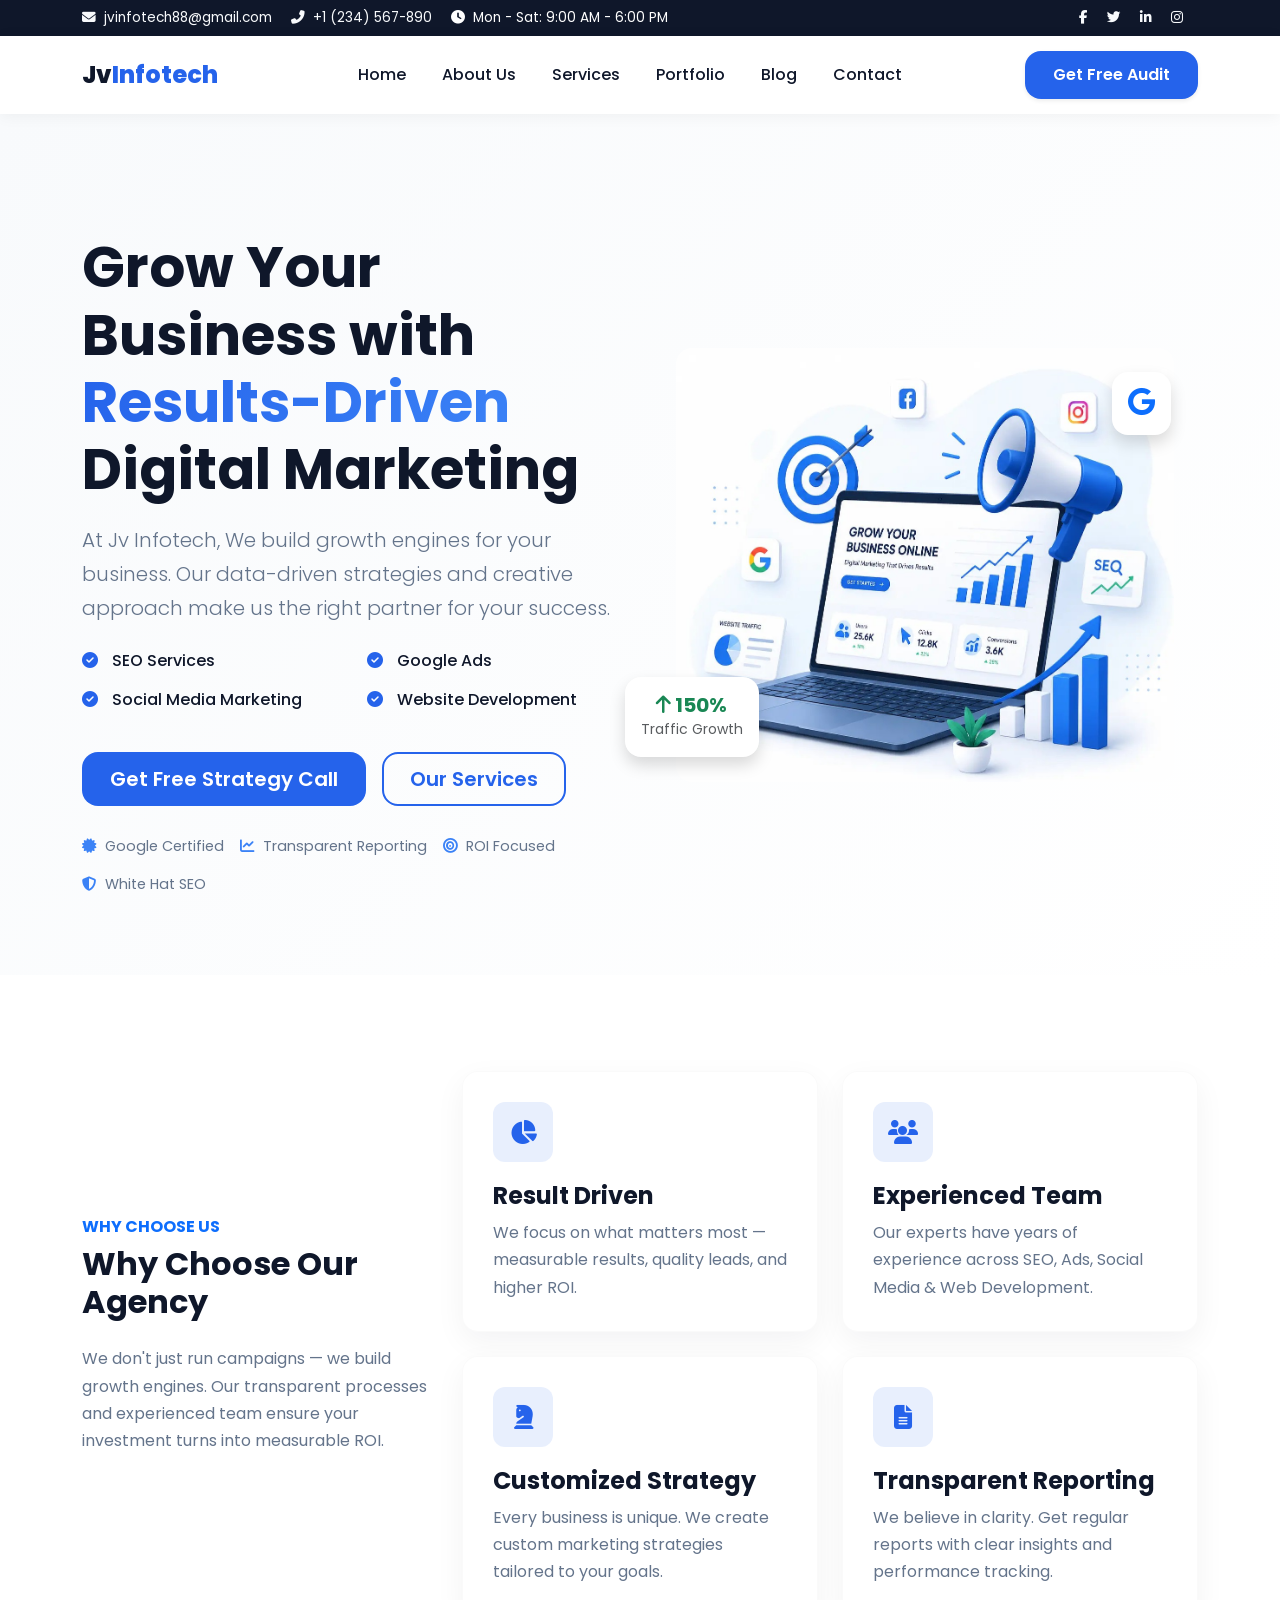
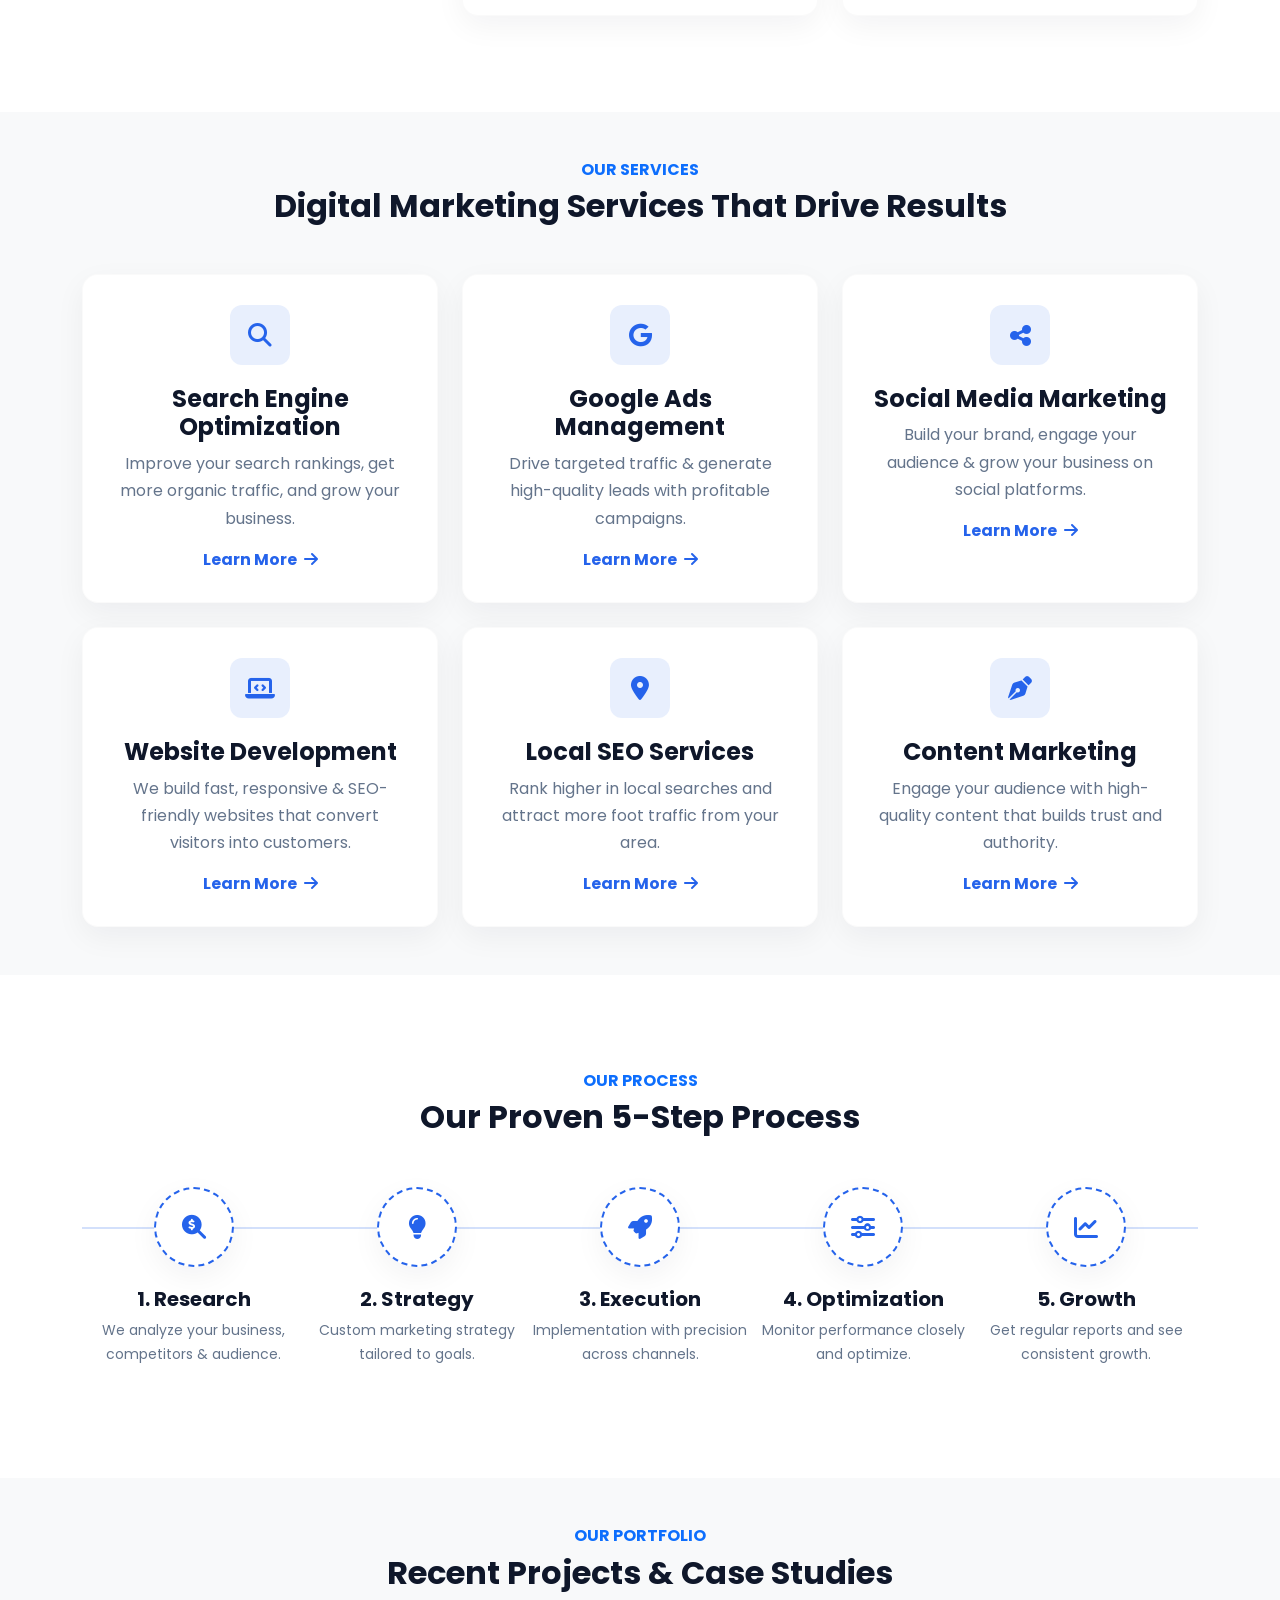
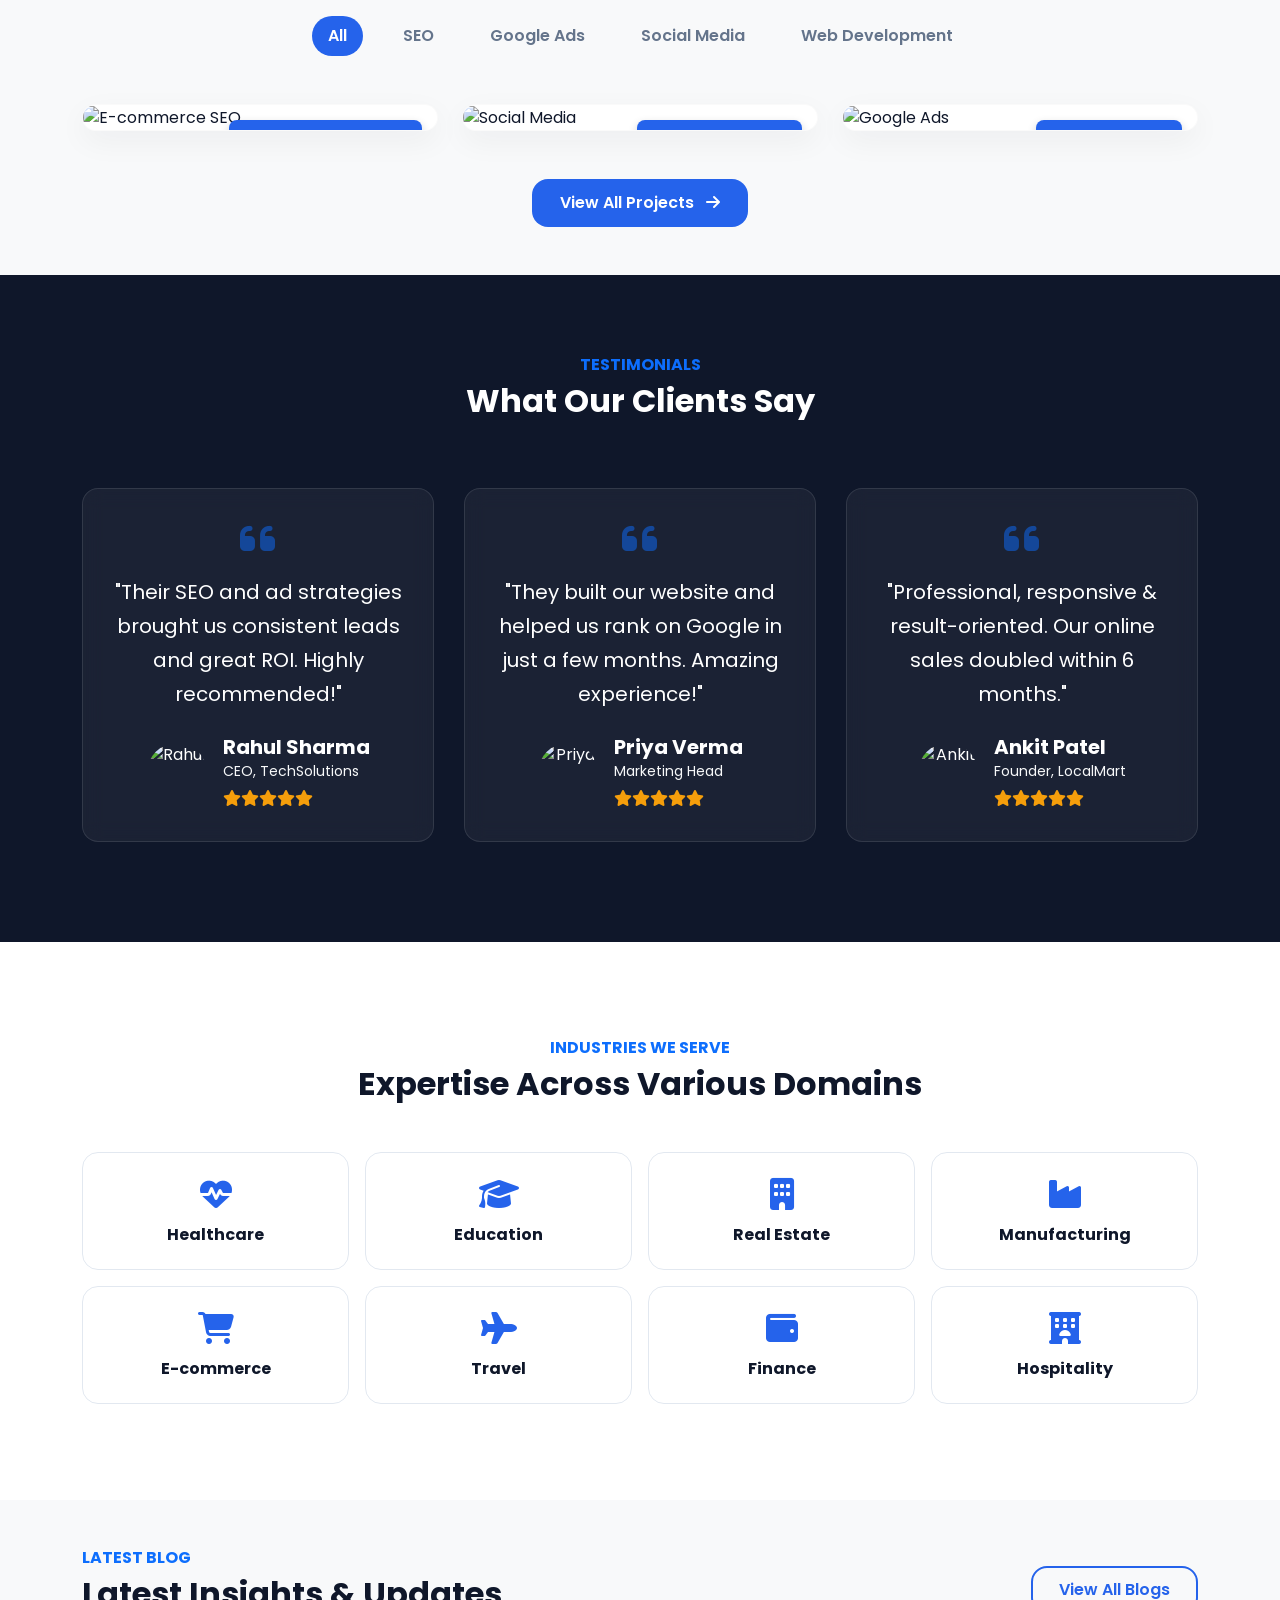
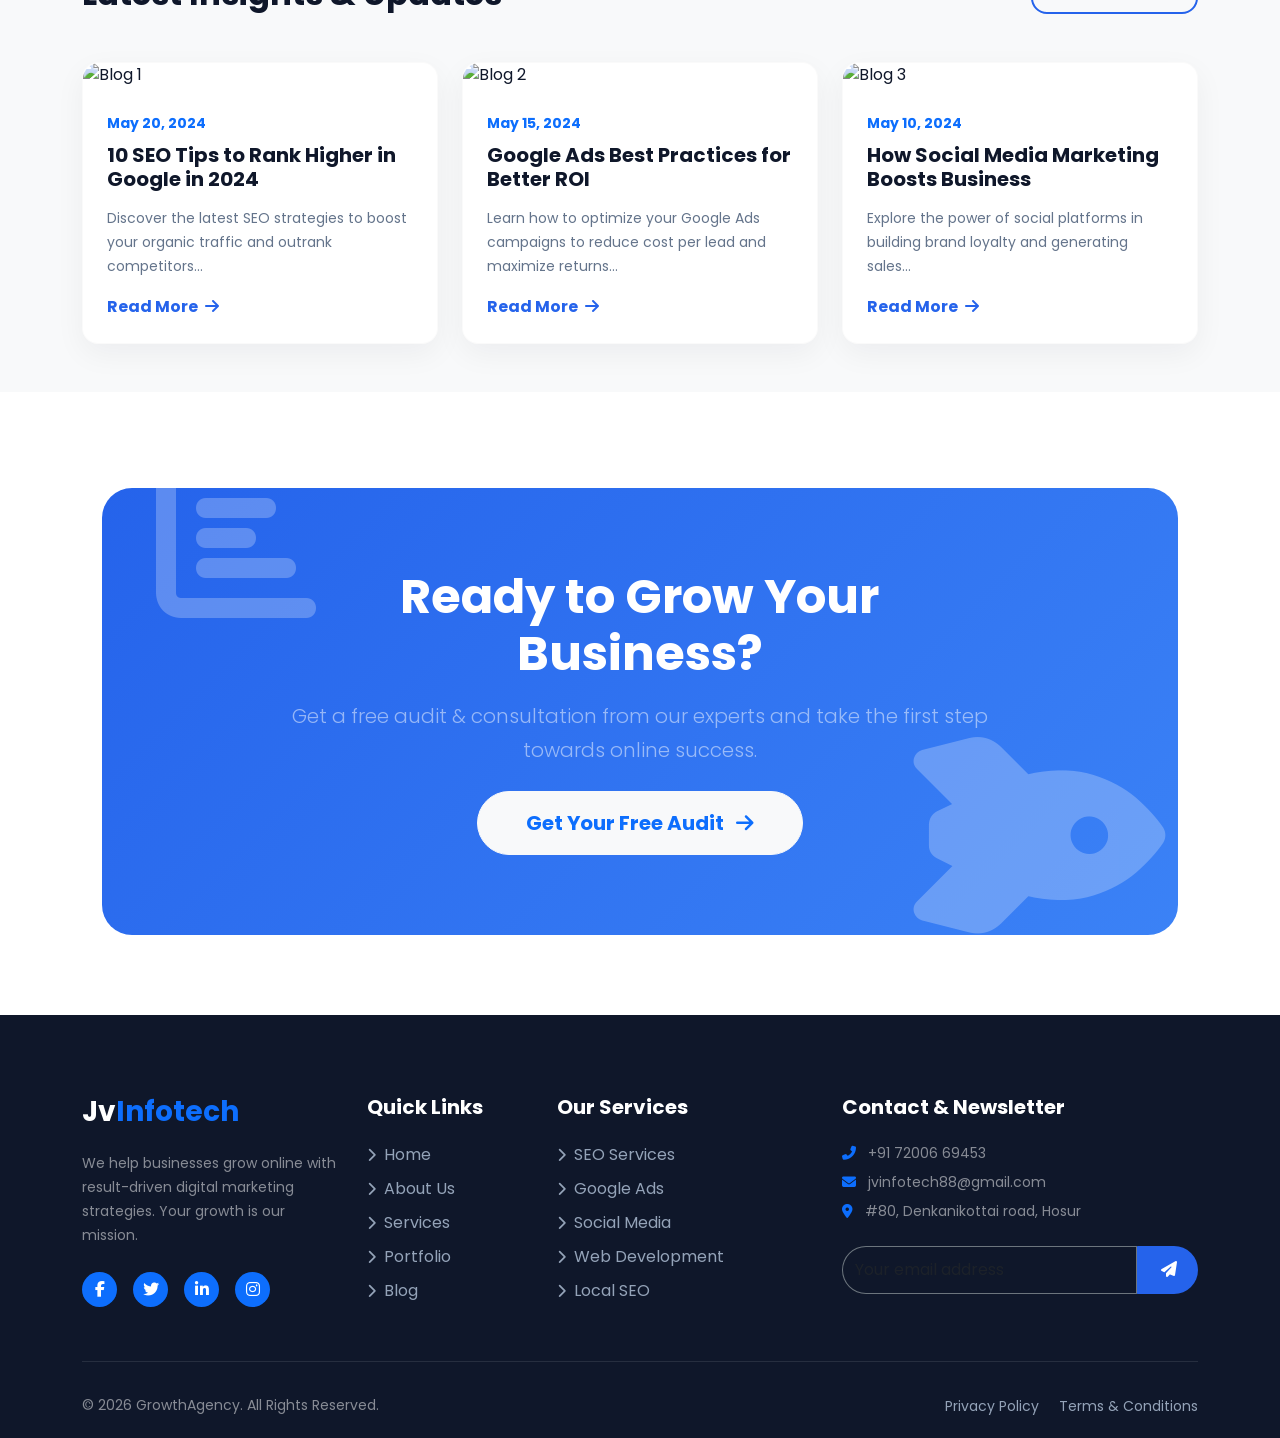
==== index.html @ e073d341 "Initial commit - JV Infotech website" ====
<!DOCTYPE html>
<html lang="en">
<head>
    <meta charset="UTF-8">
    <meta name="viewport" content="width=device-width, initial-scale=1.0">
    <meta name="description" content="Grow Your Business with Results-Driven Digital Marketing. SEO, Google Ads, Social Media, and Web Development.">
    <title>Digital Marketing Agency | Results-Driven Growth</title>
    
    <!-- Google Fonts: Poppins -->
    <link href="https://fonts.googleapis.com/css2?family=Poppins:wght@300;400;500;600;700;800&display=swap" rel="stylesheet">
    
    <!-- Bootstrap 5.3 CSS -->
    <link href="https://cdn.jsdelivr.net/npm/bootstrap@5.3.0/dist/css/bootstrap.min.css" rel="stylesheet">
    
    <!-- Font Awesome -->
    <link rel="stylesheet" href="https://cdnjs.cloudflare.com/ajax/libs/font-awesome/6.4.0/css/all.min.css">
    
    <!-- AOS Animation Library -->
    <link href="https://unpkg.com/aos@2.3.1/dist/aos.css" rel="stylesheet">
    
    <!-- Swiper.js CSS -->
    <link rel="stylesheet" href="https://cdn.jsdelivr.net/npm/swiper@10/swiper-bundle.min.css" />
    
    <style>
        :root {
            --primary: #2563EB;
            --secondary: #0F172A;
            --accent: #3B82F6;
            --light: #F8FAFC;
            --white: #FFFFFF;
            --text-gray: #64748B;
            --radius: 16px;
            --shadow: 0 10px 30px rgba(15, 23, 42, 0.05);
            --shadow-hover: 0 20px 40px rgba(37, 99, 235, 0.15);
            --transition: all 0.3s cubic-bezier(0.4, 0, 0.2, 1);
        }

        /* Base Styles */
        body {
            font-family: 'Poppins', sans-serif;
            color: var(--secondary);
            background-color: var(--white);
            overflow-x: hidden;
            scroll-behavior: smooth;
        }

        h1, h2, h3, h4, h5, h6 {
            font-weight: 700;
        }

        p {
            color: var(--text-gray);
            line-height: 1.7;
        }

        a {
            text-decoration: none;
            color: var(--primary);
            transition: var(--transition);
        }

        a:hover {
            color: var(--secondary);
        }

        /* Buttons */
        .btn-primary {
            background-color: var(--primary);
            border: none;
            padding: 12px 28px;
            border-radius: var(--radius);
            font-weight: 600;
            transition: var(--transition);
            position: relative;
            overflow: hidden;
        }

        .btn-primary:hover {
            background-color: var(--secondary);
            transform: translateY(-2px);
            box-shadow: var(--shadow-hover);
        }

        .btn-outline {
            border: 2px solid var(--primary);
            color: var(--primary);
            padding: 10px 26px;
            border-radius: var(--radius);
            font-weight: 600;
            background: transparent;
            transition: var(--transition);
        }

        .btn-outline:hover {
            background-color: var(--primary);
            color: var(--white);
            transform: translateY(-2px);
        }

        /* Header & Topbar */
        .top-bar {
            background-color: var(--secondary);
            color: var(--white);
            font-size: 0.85rem;
            padding: 8px 0;
        }

        .top-bar a {
            color: var(--light);
            margin-right: 15px;
        }

        .navbar {
            background: rgba(255, 255, 255, 0.95);
            backdrop-filter: blur(10px);
            padding: 15px 0;
            box-shadow: 0 2px 15px rgba(0,0,0,0.05);
        }

        .navbar-brand {
            font-weight: 800;
            font-size: 1.5rem;
            color: var(--secondary);
        }

        .navbar-brand span {
            color: var(--primary);
        }

        .nav-link {
            font-weight: 500;
            color: var(--secondary) !important;
            margin: 0 10px;
            position: relative;
        }

        .nav-link::after {
            content: '';
            position: absolute;
            width: 0;
            height: 2px;
            bottom: 0;
            left: 0;
            background-color: var(--primary);
            transition: var(--transition);
        }

        .nav-link:hover::after {
            width: 100%;
        }

        /* Hero Section */
        .hero-section {
            padding: 120px 0 80px;
            background: linear-gradient(135deg, #f8fafc 0%, #ffffff 100%);
            position: relative;
            overflow: hidden;
        }

        .hero-title {
            font-size: 3.5rem;
            line-height: 1.2;
            margin-bottom: 20px;
        }

        .text-gradient {
            background: linear-gradient(120deg, var(--primary), var(--accent));
            background-clip: text;
            -webkit-background-clip: text;
                   color: transparent;
            -webkit-text-fill-color: transparent;
        }

        .feature-list li {
            list-style: none;
            margin-bottom: 15px;
            font-weight: 500;
        }

        .feature-list i {
            color: var(--primary);
            margin-right: 10px;
        }

        .trust-badges {
            font-size: 0.9rem;
            color: var(--text-gray);
            margin-top: 30px;
        }

        .trust-badges i {
            color: var(--accent);
            margin-right: 5px;
        }

        /* Animations */
        .animate-float {
            animation: float 6s ease-in-out infinite;
        }
        
        .animate-float-delayed {
            animation: float 6s ease-in-out 2s infinite;
        }

        @keyframes float {
            0% { transform: translateY(0px); }
            50% { transform: translateY(-20px); }
            100% { transform: translateY(0px); }
        }

        /* Cards Base */
        .glass-card {
            background: var(--white);
            border-radius: var(--radius);
            padding: 30px;
            box-shadow: var(--shadow);
            transition: var(--transition);
            border: 1px solid rgba(0,0,0,0.02);
            height: 100%;
        }

        .glass-card:hover {
            transform: translateY(-10px);
            box-shadow: var(--shadow-hover);
            border-color: rgba(37, 99, 235, 0.2);
        }

        .icon-box {
            width: 60px;
            height: 60px;
            background: rgba(37, 99, 235, 0.1);
            border-radius: 12px;
            display: flex;
            align-items: center;
            justify-content: center;
            font-size: 1.5rem;
            color: var(--primary);
            margin-bottom: 20px;
            transition: var(--transition);
        }

        .glass-card:hover .icon-box {
            background: var(--primary);
            color: var(--white);
            transform: rotateY(180deg);
        }

        /* Process Section */
        .process-timeline {
            position: relative;
            display: flex;
            justify-content: space-between;
            margin-top: 50px;
        }

        .process-timeline::before {
            content: '';
            position: absolute;
            top: 40px;
            left: 0;
            width: 100%;
            height: 2px;
            background: rgba(37, 99, 235, 0.2);
            z-index: 1;
        }

        .process-step {
            position: relative;
            z-index: 2;
            text-align: center;
            flex: 1;
        }

        .step-number {
            width: 80px;
            height: 80px;
            background: var(--white);
            border: 2px dashed var(--primary);
            border-radius: 50%;
            display: flex;
            align-items: center;
            justify-content: center;
            margin: 0 auto 20px;
            font-size: 1.5rem;
            font-weight: 700;
            color: var(--primary);
            box-shadow: var(--shadow);
            transition: var(--transition);
        }

        .process-step:hover .step-number {
            background: var(--primary);
            color: var(--white);
            transform: scale(1.1);
        }

        /* Portfolio */
        .filter-btn {
            background: transparent;
            border: none;
            font-weight: 600;
            color: var(--text-gray);
            margin: 0 10px;
            padding: 8px 16px;
            border-radius: 20px;
            transition: var(--transition);
        }

        .filter-btn.active, .filter-btn:hover {
            background: var(--primary);
            color: var(--white);
        }

        .portfolio-item {
            border-radius: var(--radius);
            overflow: hidden;
            position: relative;
            box-shadow: var(--shadow);
        }

        .portfolio-img {
            width: 100%;
            height: 250px;
            object-fit: cover;
            transition: transform 0.5s ease;
        }

        .portfolio-overlay {
            position: absolute;
            inset: 0;
            background: linear-gradient(to top, var(--secondary), transparent);
            opacity: 0;
            transition: var(--transition);
            display: flex;
            align-items: flex-end;
            padding: 20px;
        }

        .portfolio-item:hover .portfolio-overlay {
            opacity: 1;
        }

        .portfolio-item:hover .portfolio-img {
            transform: scale(1.1);
        }

        .badge-performance {
            position: absolute;
            top: 15px;
            right: 15px;
            background: var(--primary);
            color: var(--white);
            padding: 8px 12px;
            border-radius: 8px;
            font-weight: 700;
            font-size: 0.9rem;
            z-index: 2;
            box-shadow: 0 4px 10px rgba(0,0,0,0.2);
        }

        /* Testimonials */
        .testimonials-section {
            background-color: var(--secondary);
            color: var(--white);
            padding: 80px 0;
        }

        .testimonial-card {
            background: rgba(255, 255, 255, 0.05);
            backdrop-filter: blur(10px);
            border: 1px solid rgba(255,255,255,0.1);
            border-radius: var(--radius);
            padding: 30px;
            margin: 20px 0;
        }

        .client-img {
            width: 60px;
            height: 60px;
            border-radius: 50%;
            object-fit: cover;
        }

        .stars { color: #F59E0B; }

        /* Industries */
        .industry-card {
            text-align: center;
            padding: 25px 15px;
            border-radius: var(--radius);
            border: 1px solid #e2e8f0;
            transition: var(--transition);
            cursor: pointer;
        }

        .industry-card i {
            font-size: 2rem;
            color: var(--primary);
            margin-bottom: 15px;
        }

        .industry-card:hover {
            border-color: var(--primary);
            background: var(--primary);
            color: var(--white);
        }

        .industry-card:hover i {
            color: var(--white);
        }

        /* Blog */
        .blog-card .img-wrapper {
            overflow: hidden;
            border-radius: var(--radius) var(--radius) 0 0;
        }
        
        .blog-card img {
            width: 100%;
            height: 200px;
            object-fit: cover;
            transition: var(--transition);
        }

        .blog-card:hover img {
            transform: scale(1.05);
        }

        /* CTA */
        .cta-section {
            background: linear-gradient(135deg, var(--primary) 0%, var(--accent) 100%);
            padding: 80px 0;
            border-radius: 30px;
            margin: 0 20px;
        }

        /* Footer */
        footer {
            background-color: var(--secondary);
            color: var(--white);
            padding: 80px 0 20px;
            margin-top: 80px;
        }

        .footer-links a {
            color: #94A3B8;
            display: block;
            margin-bottom: 10px;
            transition: var(--transition);
        }

        .footer-links a:hover {
            color: var(--primary);
            padding-left: 5px;
        }

        /* Responsive Fixes */
        @media (max-width: 991px) {
            .hero-title { font-size: 2.5rem; }
            .process-timeline { flex-direction: column; gap: 30px; }
            .process-timeline::before { display: none; }
            .process-step { display: flex; align-items: center; text-align: left; }
            .step-number { margin: 0 20px 0 0; width: 60px; height: 60px; font-size: 1.2rem; }
            .cta-section { margin: 0; border-radius: 0; }
        }
    </style>
    
</head>
<body>

    <!-- Top Info Bar -->
    <div class="top-bar d-none d-lg-block">
        <div class="container d-flex justify-content-between align-items-center">
            <div>
                <a href="mailto:info@agency.com"><i class="fas fa-envelope me-2"></i>jvinfotech88@gmail.com</a>
                <a href="tel:+1234567890"><i class="fas fa-phone-alt me-2"></i>+1 (234) 567-890</a>
                <span><i class="fas fa-clock me-2"></i>Mon - Sat: 9:00 AM - 6:00 PM</span>
            </div>
            <div>
                <a href="#"><i class="fab fa-facebook-f"></i></a>
                <a href="#"><i class="fab fa-twitter"></i></a>
                <a href="#"><i class="fab fa-linkedin-in"></i></a>
                <a href="#"><i class="fab fa-instagram"></i></a>
            </div>
        </div>
    </div>

    <!-- Sticky Navbar -->
    <nav class="navbar navbar-expand-lg sticky-top">
        <div class="container">
            <a class="navbar-brand" href="#">Jv<span>Infotech</span></a>
            <button class="navbar-toggler" type="button" data-bs-toggle="collapse" data-bs-target="#navbarNav">
                <span class="navbar-toggler-icon"></span>
            </button>
            <div class="collapse navbar-collapse" id="navbarNav">
                <ul class="navbar-nav mx-auto">
                    <li class="nav-item"><a class="nav-link" href="#home">Home</a></li>
                    <li class="nav-item"><a class="nav-link" href="About us.html">About Us</a></li>
                    <li class="nav-item"><a class="nav-link" href="services.html">Services</a></li>
                    <li class="nav-item"><a class="nav-link" href="#portfolio">Portfolio</a></li>
                    <li class="nav-item"><a class="nav-link" href="#blog">Blog</a></li>
                    <li class="nav-item"><a class="nav-link" href="#contact">Contact</a></li>
                </ul>
                <a href="#cta" class="btn btn-primary shadow-sm">Get Free Audit</a>
            </div>
        </div>
    </nav>

    <!-- Hero Section -->
    <section id="home" class="hero-section">
        <div class="container">
            <div class="row align-items-center">
                <div class="col-lg-6" data-aos="fade-right">
                    <h1 class="hero-title">Grow Your Business with <span class="text-gradient">Results-Driven</span> Digital Marketing</h1>
                    <p class="lead mb-4">At Jv Infotech, We build growth engines for your business. Our data-driven strategies and creative approach make us the right partner for your success.</p>
                    
                    <div class="row feature-list mb-4">
                        <div class="col-sm-6">
                            <ul class="p-0">
                                <li><i class="fas fa-check-circle"></i> SEO Services</li>
                                <li><i class="fas fa-check-circle"></i> Social Media Marketing</li>
                            </ul>
                        </div>
                        <div class="col-sm-6">
                            <ul class="p-0">
                                <li><i class="fas fa-check-circle"></i> Google Ads</li>
                                <li><i class="fas fa-check-circle"></i> Website Development</li>
                            </ul>
                        </div>
                    </div>
                    
                    <div class="d-flex gap-3">
                        <a href="#contact" class="btn btn-primary btn-lg">Get Free Strategy Call</a>
                        <a href="#services" class="btn btn-outline btn-lg">Our Services</a>
                    </div>
                    
                    <div class="trust-badges d-flex flex-wrap gap-3">
                        <span><i class="fas fa-certificate"></i> Google Certified</span>
                        <span><i class="fas fa-chart-line"></i> Transparent Reporting</span>
                        <span><i class="fas fa-bullseye"></i> ROI Focused</span>
                        <span><i class="fas fa-shield-alt"></i> White Hat SEO</span>
                    </div>
                </div>
                <div class="col-lg-6 mt-5 mt-lg-0 text-center" data-aos="fade-left">
                    <!-- 3D Illustration Representation -->
                    <div class="position-relative p-4">
                        <img src="jv info hero image cropped.jpg" alt="digital marketing" class="img-fluid rounded-4">
                        
                        <!-- Floating Badges -->
                        <div class="position-absolute bg-white p-3 rounded-4 shadow animate-float-delayed" style="top: 10%; right: 5%;">
                            <i class="fab fa-google text-primary fs-3"></i>
                        </div>
                        <div class="position-absolute bg-white p-3 rounded-4 shadow animate-float" style="bottom: 10%; left: -5%;">
                            <h5 class="m-0 text-success"><i class="fas fa-arrow-up"></i> 150%</h5>
                            <small class="text-muted">Traffic Growth</small>
                        </div>
                    </div>
                </div>
            </div>
        </div>
    </section>

    <!-- Why Choose Us -->
    <section id="about" class="py-5 my-5">
        <div class="container">
            <div class="row align-items-center">
                <div class="col-lg-4 mb-5 mb-lg-0" data-aos="fade-up">
                    <h6 class="text-primary fw-bold text-uppercase tracking-wider">Why Choose Us</h6>
                    <h2 class="mb-4">Why Choose Our Agency</h2>
                    <p>We don't just run campaigns — we build growth engines. Our transparent processes and experienced team ensure your investment turns into measurable ROI.</p>
                </div>
                <div class="col-lg-8">
                    <div class="row g-4">
                        <div class="col-md-6" data-aos="fade-up" data-aos-delay="100">
                            <div class="glass-card">
                                <div class="icon-box"><i class="fas fa-chart-pie"></i></div>
                                <h4>Result Driven</h4>
                                <p class="mb-0">We focus on what matters most — measurable results, quality leads, and higher ROI.</p>
                            </div>
                        </div>
                        <div class="col-md-6" data-aos="fade-up" data-aos-delay="200">
                            <div class="glass-card">
                                <div class="icon-box"><i class="fas fa-users"></i></div>
                                <h4>Experienced Team</h4>
                                <p class="mb-0">Our experts have years of experience across SEO, Ads, Social Media & Web Development.</p>
                            </div>
                        </div>
                        <div class="col-md-6" data-aos="fade-up" data-aos-delay="300">
                            <div class="glass-card">
                                <div class="icon-box"><i class="fas fa-chess-knight"></i></div>
                                <h4>Customized Strategy</h4>
                                <p class="mb-0">Every business is unique. We create custom marketing strategies tailored to your goals.</p>
                            </div>
                        </div>
                        <div class="col-md-6" data-aos="fade-up" data-aos-delay="400">
                            <div class="glass-card">
                                <div class="icon-box"><i class="fas fa-file-alt"></i></div>
                                <h4>Transparent Reporting</h4>
                                <p class="mb-0">We believe in clarity. Get regular reports with clear insights and performance tracking.</p>
                            </div>
                        </div>
                    </div>
                </div>
            </div>
        </div>
    </section>

    <!-- Services Section -->
    <section id="services" class="py-5 bg-light">
        <div class="container">
            <div class="text-center mb-5" data-aos="fade-up">
                <h6 class="text-primary fw-bold text-uppercase">Our Services</h6>
                <h2>Digital Marketing Services That Drive Results</h2>
            </div>
            
            <div class="row g-4">
                <!-- Service 1 -->
                <div class="col-lg-4 col-md-6" data-aos="fade-up" data-aos-delay="100">
                    <div class="glass-card text-center">
                        <div class="icon-box mx-auto"><i class="fas fa-search"></i></div>
                        <h4>Search Engine Optimization</h4>
                        <p>Improve your search rankings, get more organic traffic, and grow your business.</p>
                        <a href="#" class="fw-bold">Learn More <i class="fas fa-arrow-right ms-1"></i></a>
                    </div>
                </div>
                <!-- Service 2 -->
                <div class="col-lg-4 col-md-6" data-aos="fade-up" data-aos-delay="200">
                    <div class="glass-card text-center">
                        <div class="icon-box mx-auto"><i class="fab fa-google"></i></div>
                        <h4>Google Ads Management</h4>
                        <p>Drive targeted traffic & generate high-quality leads with profitable campaigns.</p>
                        <a href="#" class="fw-bold">Learn More <i class="fas fa-arrow-right ms-1"></i></a>
                    </div>
                </div>
                <!-- Service 3 -->
                <div class="col-lg-4 col-md-6" data-aos="fade-up" data-aos-delay="300">
                    <div class="glass-card text-center">
                        <div class="icon-box mx-auto"><i class="fas fa-share-alt"></i></div>
                        <h4>Social Media Marketing</h4>
                        <p>Build your brand, engage your audience & grow your business on social platforms.</p>
                        <a href="#" class="fw-bold">Learn More <i class="fas fa-arrow-right ms-1"></i></a>
                    </div>
                </div>
                <!-- Service 4 -->
                <div class="col-lg-4 col-md-6" data-aos="fade-up" data-aos-delay="400">
                    <div class="glass-card text-center">
                        <div class="icon-box mx-auto"><i class="fas fa-laptop-code"></i></div>
                        <h4>Website Development</h4>
                        <p>We build fast, responsive & SEO-friendly websites that convert visitors into customers.</p>
                        <a href="#" class="fw-bold">Learn More <i class="fas fa-arrow-right ms-1"></i></a>
                    </div>
                </div>
                <!-- Service 5 -->
                <div class="col-lg-4 col-md-6" data-aos="fade-up" data-aos-delay="500">
                    <div class="glass-card text-center">
                        <div class="icon-box mx-auto"><i class="fas fa-map-marker-alt"></i></div>
                        <h4>Local SEO Services</h4>
                        <p>Rank higher in local searches and attract more foot traffic from your area.</p>
                        <a href="#" class="fw-bold">Learn More <i class="fas fa-arrow-right ms-1"></i></a>
                    </div>
                </div>
                <!-- Service 6 -->
                <div class="col-lg-4 col-md-6" data-aos="fade-up" data-aos-delay="600">
                    <div class="glass-card text-center">
                        <div class="icon-box mx-auto"><i class="fas fa-pen-nib"></i></div>
                        <h4>Content Marketing</h4>
                        <p>Engage your audience with high-quality content that builds trust and authority.</p>
                        <a href="#" class="fw-bold">Learn More <i class="fas fa-arrow-right ms-1"></i></a>
                    </div>
                </div>
            </div>
        </div>
    </section>

    <!-- Process Section -->
    <section class="py-5 my-5">
        <div class="container text-center">
            <div data-aos="fade-up">
                <h6 class="text-primary fw-bold text-uppercase">Our Process</h6>
                <h2>Our Proven 5-Step Process</h2>
            </div>
            
            <div class="process-timeline" data-aos="fade-up" data-aos-delay="200">
                <div class="process-step">
                    <div class="step-number"><i class="fas fa-search-dollar"></i></div>
                    <h5>1. Research</h5>
                    <p class="small">We analyze your business, competitors & audience.</p>
                </div>
                <div class="process-step">
                    <div class="step-number"><i class="fas fa-lightbulb"></i></div>
                    <h5>2. Strategy</h5>
                    <p class="small">Custom marketing strategy tailored to goals.</p>
                </div>
                <div class="process-step">
                    <div class="step-number"><i class="fas fa-rocket"></i></div>
                    <h5>3. Execution</h5>
                    <p class="small">Implementation with precision across channels.</p>
                </div>
                <div class="process-step">
                    <div class="step-number"><i class="fas fa-sliders-h"></i></div>
                    <h5>4. Optimization</h5>
                    <p class="small">Monitor performance closely and optimize.</p>
                </div>
                <div class="process-step">
                    <div class="step-number"><i class="fas fa-chart-line"></i></div>
                    <h5>5. Growth</h5>
                    <p class="small">Get regular reports and see consistent growth.</p>
                </div>
            </div>
        </div>
    </section>

    <!-- Portfolio Section -->
    <section id="portfolio" class="py-5 bg-light">
        <div class="container">
            <div class="text-center mb-5" data-aos="fade-up">
                <h6 class="text-primary fw-bold text-uppercase">Our Portfolio</h6>
                <h2>Recent Projects & Case Studies</h2>
                
                <div class="mt-4 filter-container">
                    <button class="filter-btn active" data-filter="all">All</button>
                    <button class="filter-btn" data-filter="seo">SEO</button>
                    <button class="filter-btn" data-filter="ads">Google Ads</button>
                    <button class="filter-btn" data-filter="social">Social Media</button>
                    <button class="filter-btn" data-filter="web">Web Development</button>
                </div>
            </div>

            <div class="row g-4 portfolio-grid">
                <!-- Portfolio 1 -->
                <div class="col-lg-4 col-md-6 portfolio-box seo">
                    <div class="portfolio-item glass-card p-0" data-aos="zoom-in">
                        <div class="badge-performance">+150% Organic Traffic</div>
                        <img src="https://images.unsplash.com/photo-1551288049-bebda4e38f71?auto=format&fit=crop&w=500&q=80" alt="E-commerce SEO" class="portfolio-img">
                        <div class="portfolio-overlay">
                            <div class="w-100 text-white">
                                <span class="badge bg-primary mb-2">SEO</span>
                                <h4>E-commerce Store Traffic Growth</h4>
                                <a href="#" class="btn btn-outline-light btn-sm mt-2">View Project</a>
                            </div>
                        </div>
                    </div>
                </div>
                <!-- Portfolio 2 -->
                <div class="col-lg-4 col-md-6 portfolio-box social">
                    <div class="portfolio-item glass-card p-0" data-aos="zoom-in" data-aos-delay="100">
                        <div class="badge-performance">210% Engagement</div>
                        <img src="https://images.unsplash.com/photo-1611162617474-5b21e879e113?auto=format&fit=crop&w=500&q=80" alt="Social Media" class="portfolio-img">
                        <div class="portfolio-overlay">
                            <div class="w-100 text-white">
                                <span class="badge bg-primary mb-2">Social Media</span>
                                <h4>Brand Awareness Campaign</h4>
                                <a href="#" class="btn btn-outline-light btn-sm mt-2">View Project</a>
                            </div>
                        </div>
                    </div>
                </div>
                <!-- Portfolio 3 -->
                <div class="col-lg-4 col-md-6 portfolio-box ads">
                    <div class="portfolio-item glass-card p-0" data-aos="zoom-in" data-aos-delay="200">
                        <div class="badge-performance">65% More Leads</div>
                        <img src="https://images.unsplash.com/photo-1432888622747-4eb9a8f2c293?auto=format&fit=crop&w=500&q=80" alt="Google Ads" class="portfolio-img">
                        <div class="portfolio-overlay">
                            <div class="w-100 text-white">
                                <span class="badge bg-primary mb-2">Google Ads</span>
                                <h4>B2B Lead Generation</h4>
                                <a href="#" class="btn btn-outline-light btn-sm mt-2">View Project</a>
                            </div>
                        </div>
                    </div>
                </div>
            </div>
            <div class="text-center mt-5">
                <a href="#" class="btn btn-primary">View All Projects <i class="fas fa-arrow-right ms-2"></i></a>
            </div>
        </div>
    </section>

    <!-- Testimonials Section -->
    <section class="testimonials-section">
        <div class="container text-center">
            <h6 class="text-primary fw-bold text-uppercase" data-aos="fade-up">Testimonials</h6>
            <h2 class="mb-5" data-aos="fade-up">What Our Clients Say</h2>
            
            <div class="swiper testimonialSwiper" data-aos="fade-up" data-aos-delay="200">
                <div class="swiper-wrapper">
                    <!-- Testimonial 1 -->
                    <div class="swiper-slide">
                        <div class="testimonial-card">
                            <i class="fas fa-quote-left fs-1 text-primary mb-3 opacity-50"></i>
                            <p class="fs-5 mb-4 text-white">"Their SEO and ad strategies brought us consistent leads and great ROI. Highly recommended!"</p>
                            <div class="d-flex align-items-center justify-content-center">
                                <img src="https://randomuser.me/api/portraits/men/32.jpg" alt="Rahul" class="client-img me-3">
                                <div class="text-start">
                                    <h5 class="m-0">Rahul Sharma</h5>
                                    <small class="text-light">CEO, TechSolutions</small>
                                    <div class="stars mt-1">
                                        <i class="fas fa-star"></i><i class="fas fa-star"></i><i class="fas fa-star"></i><i class="fas fa-star"></i><i class="fas fa-star"></i>
                                    </div>
                                </div>
                            </div>
                        </div>
                    </div>
                    <!-- Testimonial 2 -->
                    <div class="swiper-slide">
                        <div class="testimonial-card">
                            <i class="fas fa-quote-left fs-1 text-primary mb-3 opacity-50"></i>
                            <p class="fs-5 mb-4 text-white">"They built our website and helped us rank on Google in just a few months. Amazing experience!"</p>
                            <div class="d-flex align-items-center justify-content-center">
                                <img src="https://randomuser.me/api/portraits/women/44.jpg" alt="Priya" class="client-img me-3">
                                <div class="text-start">
                                    <h5 class="m-0">Priya Verma</h5>
                                    <small class="text-light">Marketing Head</small>
                                    <div class="stars mt-1">
                                        <i class="fas fa-star"></i><i class="fas fa-star"></i><i class="fas fa-star"></i><i class="fas fa-star"></i><i class="fas fa-star"></i>
                                    </div>
                                </div>
                            </div>
                        </div>
                    </div>
                    <!-- Testimonial 3 -->
                    <div class="swiper-slide">
                        <div class="testimonial-card">
                            <i class="fas fa-quote-left fs-1 text-primary mb-3 opacity-50"></i>
                            <p class="fs-5 mb-4 text-white">"Professional, responsive & result-oriented. Our online sales doubled within 6 months."</p>
                            <div class="d-flex align-items-center justify-content-center">
                                <img src="https://randomuser.me/api/portraits/men/62.jpg" alt="Ankit" class="client-img me-3">
                                <div class="text-start">
                                    <h5 class="m-0">Ankit Patel</h5>
                                    <small class="text-light">Founder, LocalMart</small>
                                    <div class="stars mt-1">
                                        <i class="fas fa-star"></i><i class="fas fa-star"></i><i class="fas fa-star"></i><i class="fas fa-star"></i><i class="fas fa-star"></i>
                                    </div>
                                </div>
                            </div>
                        </div>
                    </div>
                </div>
                <div class="swiper-pagination mt-4 position-relative"></div>
            </div>
        </div>
    </section>

    <!-- Industries Section -->
    <section class="py-5 my-5">
        <div class="container">
            <div class="text-center mb-5" data-aos="fade-up">
                <h6 class="text-primary fw-bold text-uppercase">Industries We Serve</h6>
                <h2>Expertise Across Various Domains</h2>
            </div>
            
            <div class="row g-3">
                <div class="col-6 col-md-4 col-lg-3"><div class="industry-card" data-aos="fade-up" data-aos-delay="50"><i class="fas fa-heartbeat"></i><h6 class="m-0">Healthcare</h6></div></div>
                <div class="col-6 col-md-4 col-lg-3"><div class="industry-card" data-aos="fade-up" data-aos-delay="100"><i class="fas fa-graduation-cap"></i><h6 class="m-0">Education</h6></div></div>
                <div class="col-6 col-md-4 col-lg-3"><div class="industry-card" data-aos="fade-up" data-aos-delay="150"><i class="fas fa-building"></i><h6 class="m-0">Real Estate</h6></div></div>
                <div class="col-6 col-md-4 col-lg-3"><div class="industry-card" data-aos="fade-up" data-aos-delay="200"><i class="fas fa-industry"></i><h6 class="m-0">Manufacturing</h6></div></div>
                <div class="col-6 col-md-4 col-lg-3"><div class="industry-card" data-aos="fade-up" data-aos-delay="250"><i class="fas fa-shopping-cart"></i><h6 class="m-0">E-commerce</h6></div></div>
                <div class="col-6 col-md-4 col-lg-3"><div class="industry-card" data-aos="fade-up" data-aos-delay="300"><i class="fas fa-plane"></i><h6 class="m-0">Travel</h6></div></div>
                <div class="col-6 col-md-4 col-lg-3"><div class="industry-card" data-aos="fade-up" data-aos-delay="350"><i class="fas fa-wallet"></i><h6 class="m-0">Finance</h6></div></div>
                <div class="col-6 col-md-4 col-lg-3"><div class="industry-card" data-aos="fade-up" data-aos-delay="400"><i class="fas fa-hotel"></i><h6 class="m-0">Hospitality</h6></div></div>
            </div>
        </div>
    </section>

    <!-- Latest Blog -->
    <section id="blog" class="py-5 bg-light">
        <div class="container">
            <div class="d-flex justify-content-between align-items-end mb-5" data-aos="fade-up">
                <div>
                    <h6 class="text-primary fw-bold text-uppercase">Latest Blog</h6>
                    <h2 class="m-0">Latest Insights & Updates</h2>
                </div>
                <a href="#" class="btn btn-outline d-none d-md-block">View All Blogs</a>
            </div>

            <div class="row g-4">
                <!-- Blog 1 -->
                <div class="col-md-4" data-aos="fade-up" data-aos-delay="100">
                    <div class="glass-card p-0 blog-card">
                        <div class="img-wrapper">
                            <img src="https://images.unsplash.com/photo-1432888498266-38ffec3eaf0a?auto=format&fit=crop&w=500&q=80" alt="Blog 1">
                        </div>
                        <div class="p-4">
                            <small class="text-primary fw-bold">May 20, 2024</small>
                            <h5 class="mt-2 mb-3">10 SEO Tips to Rank Higher in Google in 2024</h5>
                            <p class="small">Discover the latest SEO strategies to boost your organic traffic and outrank competitors...</p>
                            <a href="#" class="fw-bold">Read More <i class="fas fa-arrow-right ms-1"></i></a>
                        </div>
                    </div>
                </div>
                <!-- Blog 2 -->
                <div class="col-md-4" data-aos="fade-up" data-aos-delay="200">
                    <div class="glass-card p-0 blog-card">
                        <div class="img-wrapper">
                            <img src="https://images.unsplash.com/photo-1552581234-26160f608093?auto=format&fit=crop&w=500&q=80" alt="Blog 2">
                        </div>
                        <div class="p-4">
                            <small class="text-primary fw-bold">May 15, 2024</small>
                            <h5 class="mt-2 mb-3">Google Ads Best Practices for Better ROI</h5>
                            <p class="small">Learn how to optimize your Google Ads campaigns to reduce cost per lead and maximize returns...</p>
                            <a href="#" class="fw-bold">Read More <i class="fas fa-arrow-right ms-1"></i></a>
                        </div>
                    </div>
                </div>
                <!-- Blog 3 -->
                <div class="col-md-4" data-aos="fade-up" data-aos-delay="300">
                    <div class="glass-card p-0 blog-card">
                        <div class="img-wrapper">
                            <img src="https://images.unsplash.com/photo-1611162616305-c69b3fa7fbe0?auto=format&fit=crop&w=500&q=80" alt="Blog 3">
                        </div>
                        <div class="p-4">
                            <small class="text-primary fw-bold">May 10, 2024</small>
                            <h5 class="mt-2 mb-3">How Social Media Marketing Boosts Business</h5>
                            <p class="small">Explore the power of social platforms in building brand loyalty and generating sales...</p>
                            <a href="#" class="fw-bold">Read More <i class="fas fa-arrow-right ms-1"></i></a>
                        </div>
                    </div>
                </div>
            </div>
        </div>
    </section>

    <!-- CTA Section -->
    <section id="cta" class="mt-5 pt-5 pb-0">
        <div class="container">
            <div class="cta-section position-relative overflow-hidden text-center text-white" data-aos="zoom-in">
                <div class="row justify-content-center">
                    <div class="col-md-8 position-relative z-2">
                        <h2 class="display-5 fw-bold mb-3">Ready to Grow Your Business?</h2>
                        <p class="lead mb-4 text-white-50">Get a free audit & consultation from our experts and take the first step towards online success.</p>
                        <a href="#contact" class="btn btn-light btn-lg text-primary fw-bold px-5 py-3 rounded-pill">Get Your Free Audit <i class="fas fa-arrow-right ms-2"></i></a>
                    </div>
                </div>
                <!-- Decorative Elements -->
                <i class="fas fa-rocket position-absolute opacity-25" style="font-size: 15rem; bottom: -20px; right: 5%; transform: rotate(45deg);"></i>
                <i class="fas fa-chart-bar position-absolute opacity-25" style="font-size: 10rem; top: -20px; left: 5%;"></i>
            </div>
        </div>
    </section>

    <!-- Footer -->
    <footer id="contact">
        <div class="container">
            <div class="row g-4 mb-5">
                <div class="col-lg-3 col-md-6">
                    <h3 class="fw-bold text-white mb-4">Jv<span class="text-primary">Infotech</span></h3>
                    <p class="text-white-50 small mb-4">We help businesses grow online with result-driven digital marketing strategies. Your growth is our mission.</p>
                    <div class="d-flex gap-3">
                        <a href="#" class="text-white bg-primary p-2 rounded-circle d-flex align-items-center justify-content-center" style="width: 35px; height: 35px;"><i class="fab fa-facebook-f"></i></a>
                        <a href="#" class="text-white bg-primary p-2 rounded-circle d-flex align-items-center justify-content-center" style="width: 35px; height: 35px;"><i class="fab fa-twitter"></i></a>
                        <a href="#" class="text-white bg-primary p-2 rounded-circle d-flex align-items-center justify-content-center" style="width: 35px; height: 35px;"><i class="fab fa-linkedin-in"></i></a>
                        <a href="#" class="text-white bg-primary p-2 rounded-circle d-flex align-items-center justify-content-center" style="width: 35px; height: 35px;"><i class="fab fa-instagram"></i></a>
                    </div>
                </div>
                
                <div class="col-lg-2 col-md-6 footer-links">
                    <h5 class="text-white mb-4">Quick Links</h5>
                    <a href="#home"><i class="fas fa-chevron-right me-2 small"></i>Home</a>
                    <a href="About us.html"><i class="fas fa-chevron-right me-2 small"></i>About Us</a>
                    <a href="#services"><i class="fas fa-chevron-right me-2 small"></i>Services</a>
                    <a href="#portfolio"><i class="fas fa-chevron-right me-2 small"></i>Portfolio</a>
                    <a href="#blog"><i class="fas fa-chevron-right me-2 small"></i>Blog</a>
                </div>
                
                <div class="col-lg-3 col-md-6 footer-links">
                    <h5 class="text-white mb-4">Our Services</h5>
                    <a href="#"><i class="fas fa-chevron-right me-2 small"></i>SEO Services</a>
                    <a href="#"><i class="fas fa-chevron-right me-2 small"></i>Google Ads</a>
                    <a href="#"><i class="fas fa-chevron-right me-2 small"></i>Social Media</a>
                    <a href="#"><i class="fas fa-chevron-right me-2 small"></i>Web Development</a>
                    <a href="#"><i class="fas fa-chevron-right me-2 small"></i>Local SEO</a>
                </div>
                
                <div class="col-lg-4 col-md-6">
                    <h5 class="text-white mb-4">Contact & Newsletter</h5>
                    <ul class="list-unstyled text-white-50 small mb-4">
                        <li class="mb-2"><i class="fas fa-phone-alt me-2 text-primary"></i> +91 72006 69453</li>
                        <li class="mb-2"><i class="fas fa-envelope me-2 text-primary"></i> jvinfotech88@gmail.com</li>
                        <li class="mb-2"><i class="fas fa-map-marker-alt me-2 text-primary"></i> #80, Denkanikottai road, Hosur</li>
                    </ul>
                    <form class="d-flex">
                        <input type="email" class="form-control rounded-start-pill bg-transparent text-white border-secondary" placeholder="Your email address" required>
                        <button class="btn btn-primary rounded-end-pill px-4" type="submit"><i class="fas fa-paper-plane"></i></button>
                    </form>
                </div>
            </div>
            
            <hr class="border-secondary">
            
            <div class="row pt-3 align-items-center">
                <div class="col-md-6 text-center text-md-start">
                    <p class="text-white-50 small mb-0">&copy; 2026 GrowthAgency. All Rights Reserved.</p>
                </div>
                <div class="col-md-6 text-center text-md-end mt-3 mt-md-0 footer-links">
                    <a href="#" class="d-inline-block me-3 mb-0 small">Privacy Policy</a>
                    <a href="#" class="d-inline-block mb-0 small">Terms & Conditions</a>
                </div>
            </div>
        </div>
    </footer>

    <!-- Bootstrap JS Bundle -->
    <script src="https://cdn.jsdelivr.net/npm/bootstrap@5.3.0/dist/js/bootstrap.bundle.min.js"></script>
    
    <!-- AOS Animation Library -->
    <script src="https://unpkg.com/aos@2.3.1/dist/aos.js"></script>
    
    <!-- Swiper.js -->
    <script src="https://cdn.jsdelivr.net/npm/swiper@10/swiper-bundle.min.js"></script>

    <!-- Custom Scripts -->
    <script>
        // Initialize AOS
        AOS.init({
            duration: 800,
            once: true,
            offset: 100,
        });

        // Initialize Swiper for Testimonials
        var swiper = new Swiper(".testimonialSwiper", {
            slidesPerView: 1,
            spaceBetween: 30,
            loop: true,
            autoplay: {
                delay: 4000,
                disableOnInteraction: false,
            },
            pagination: {
                el: ".swiper-pagination",
                clickable: true,
            },
            breakpoints: {
                768: {
                    slidesPerView: 2,
                },
                992: {
                    slidesPerView: 3,
                },
            },
        });

        // Portfolio Filtering Logic
        const filterBtns = document.querySelectorAll('.filter-btn');
        const portfolioItems = document.querySelectorAll('.portfolio-box');

        filterBtns.forEach(btn => {
            btn.addEventListener('click', () => {
                // Remove active class from all
                filterBtns.forEach(b => b.classList.remove('active'));
                // Add active class to clicked
                btn.classList.add('active');

                const filterValue = btn.getAttribute('data-filter');

                portfolioItems.forEach(item => {
                    if (filterValue === 'all' || item.classList.contains(filterValue)) {
                        item.style.display = 'block';
                        // Re-trigger animation
                        item.style.animation = 'none';
                        item.offsetHeight; /* trigger reflow */
                        item.style.animation = null; 
                    } else {
                        item.style.display = 'none';
                    }
                });
            });
        });
    </script>
</body>
</html>
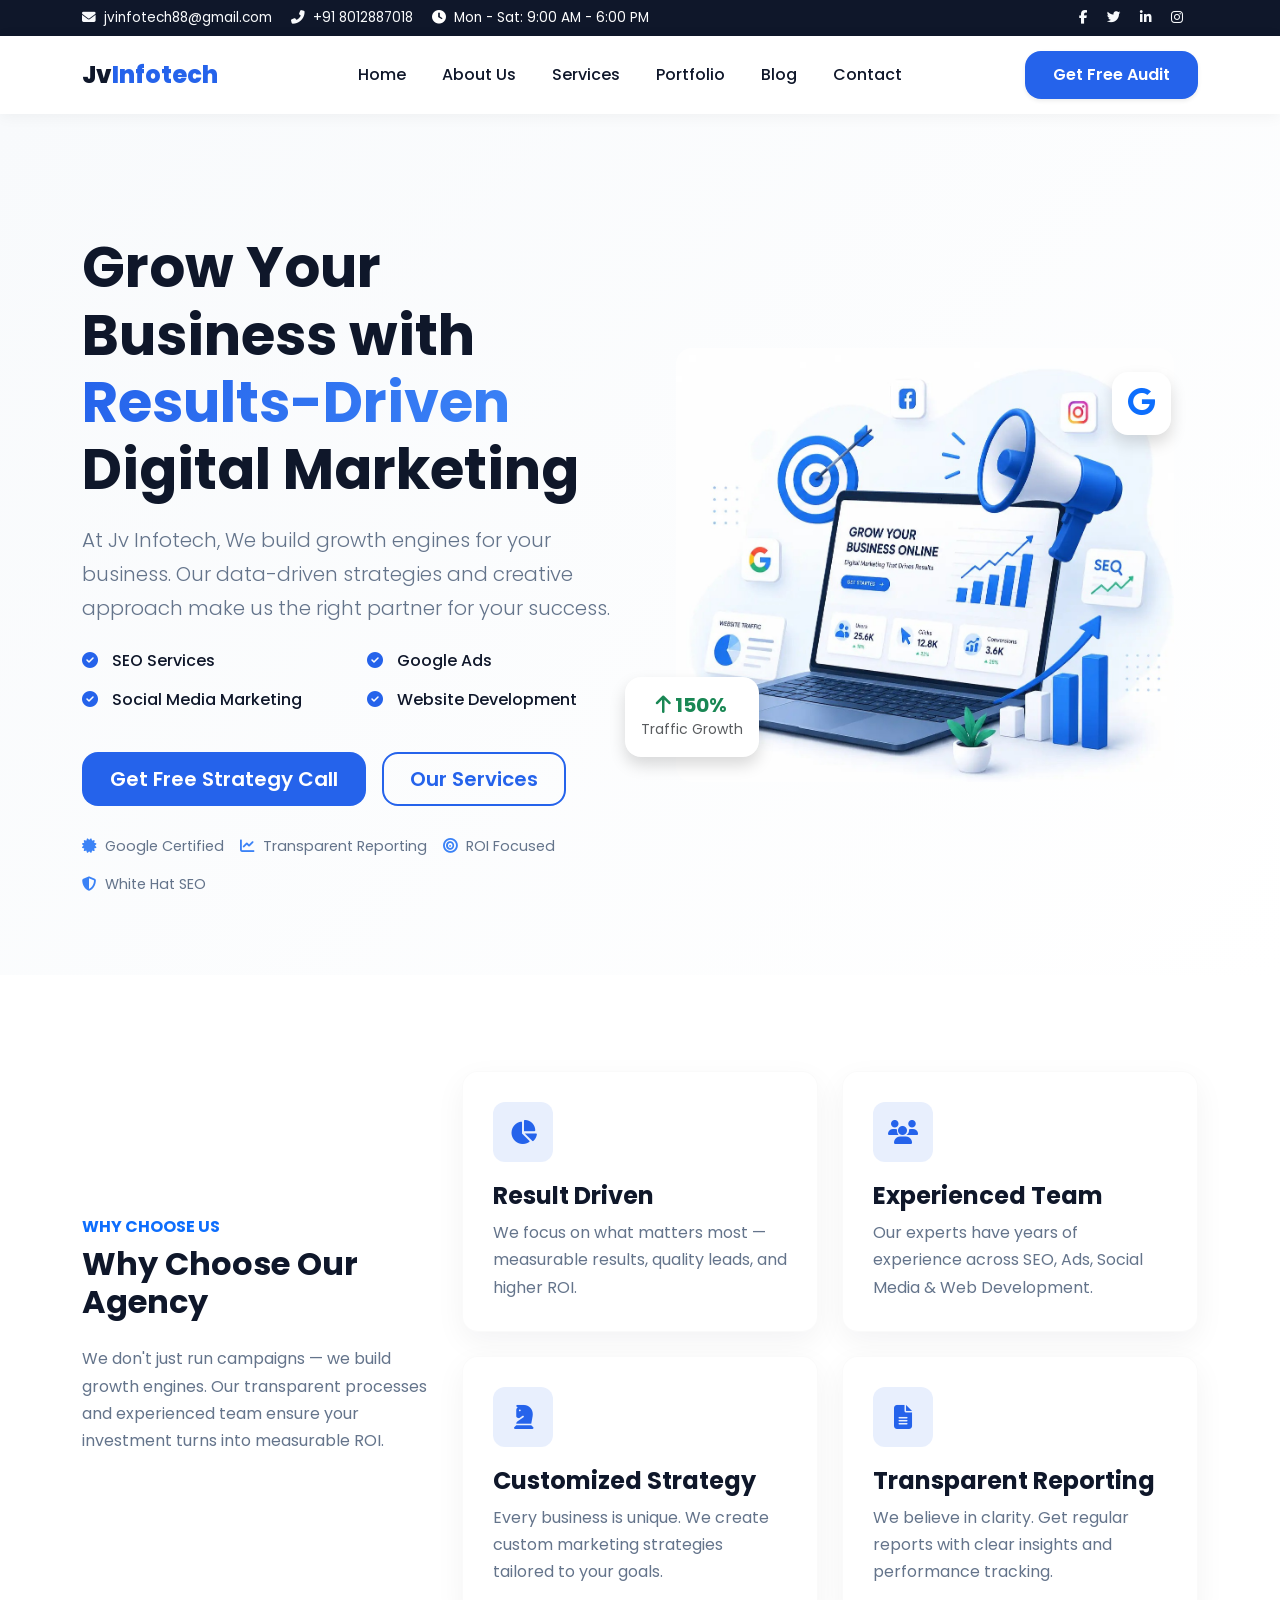
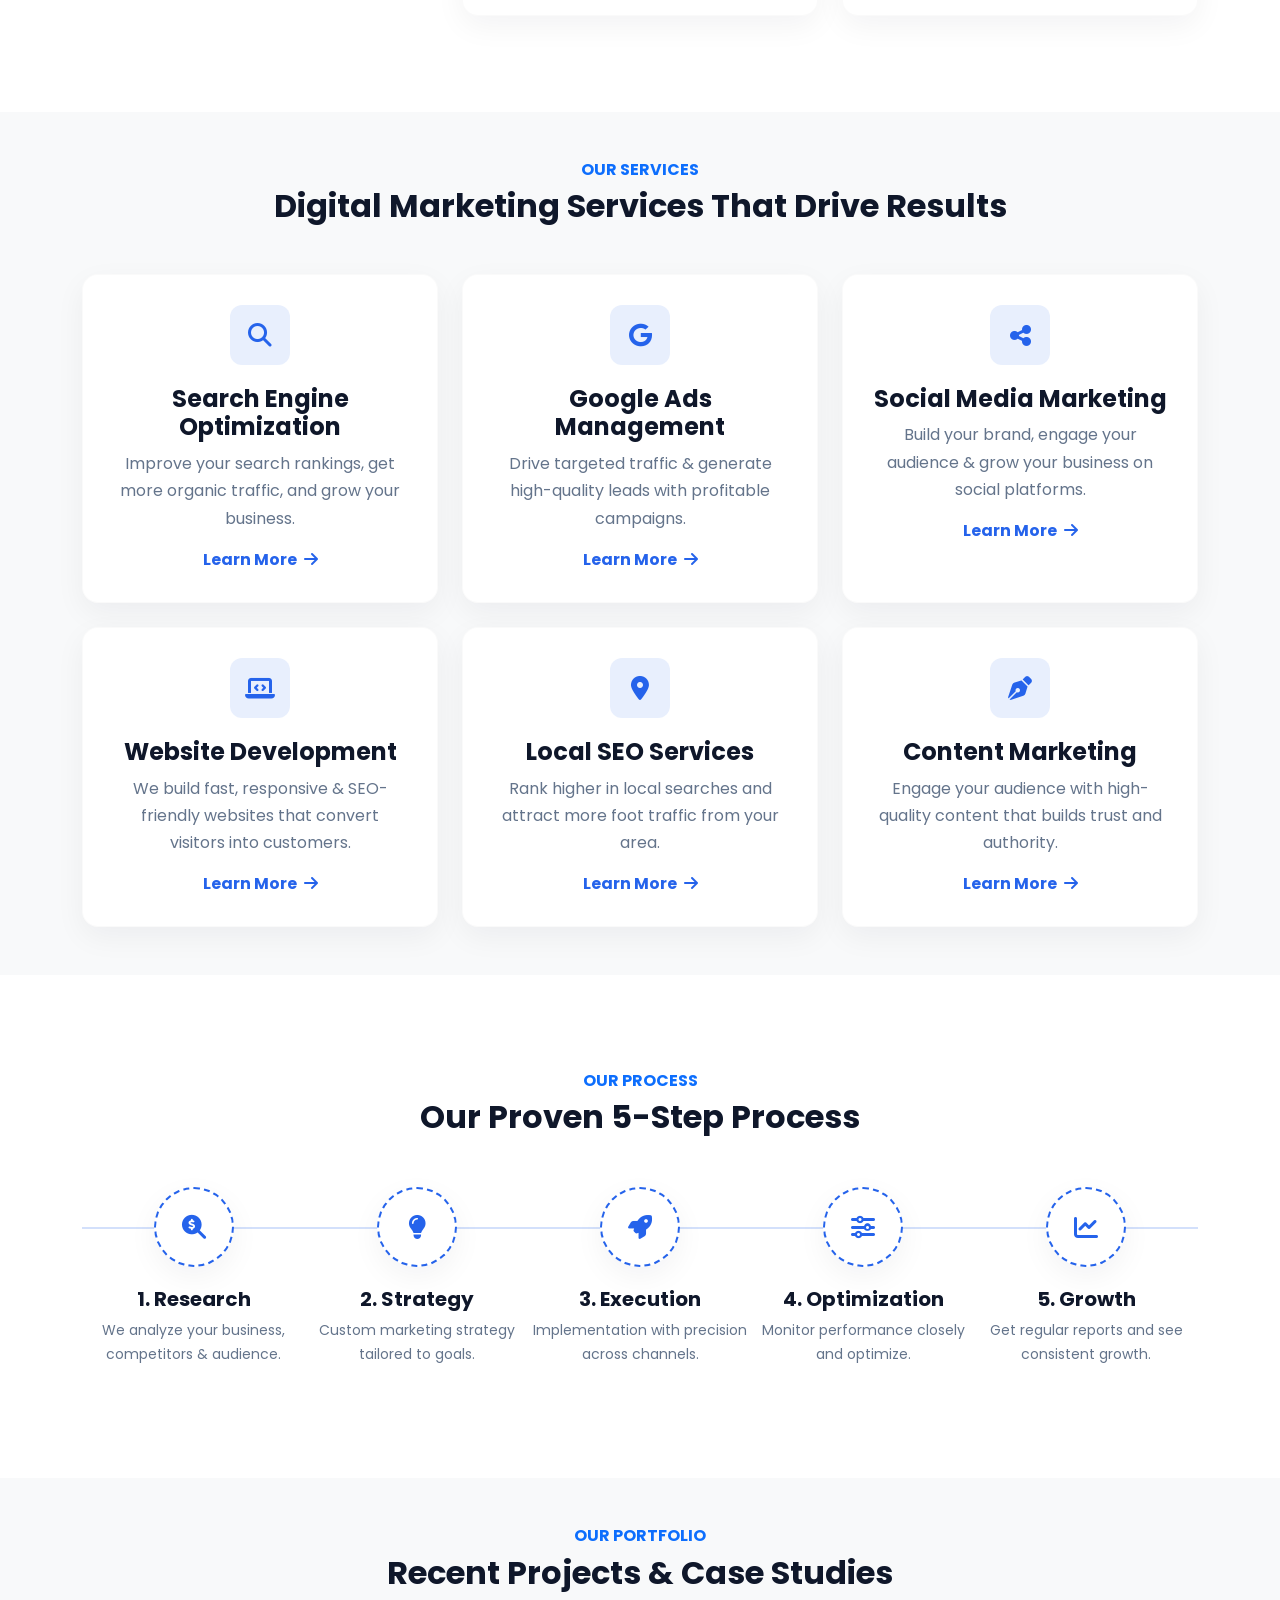
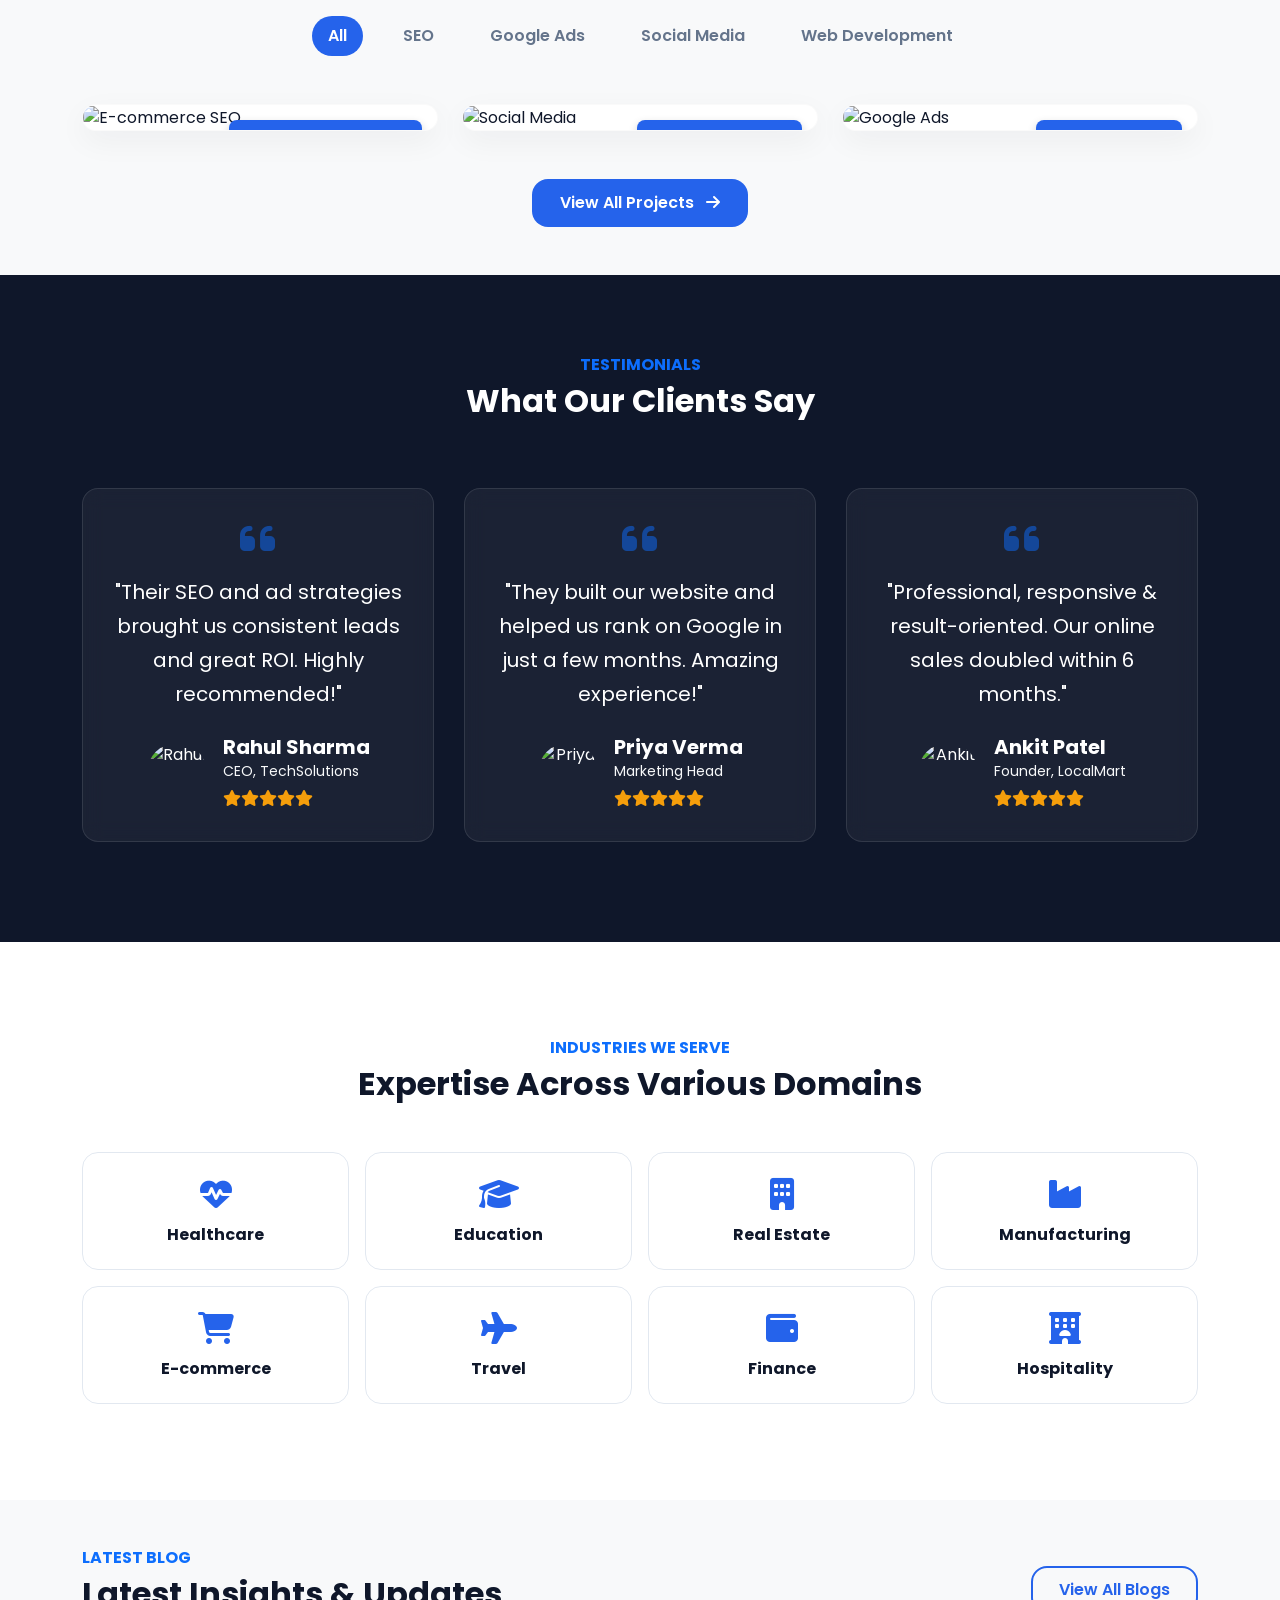
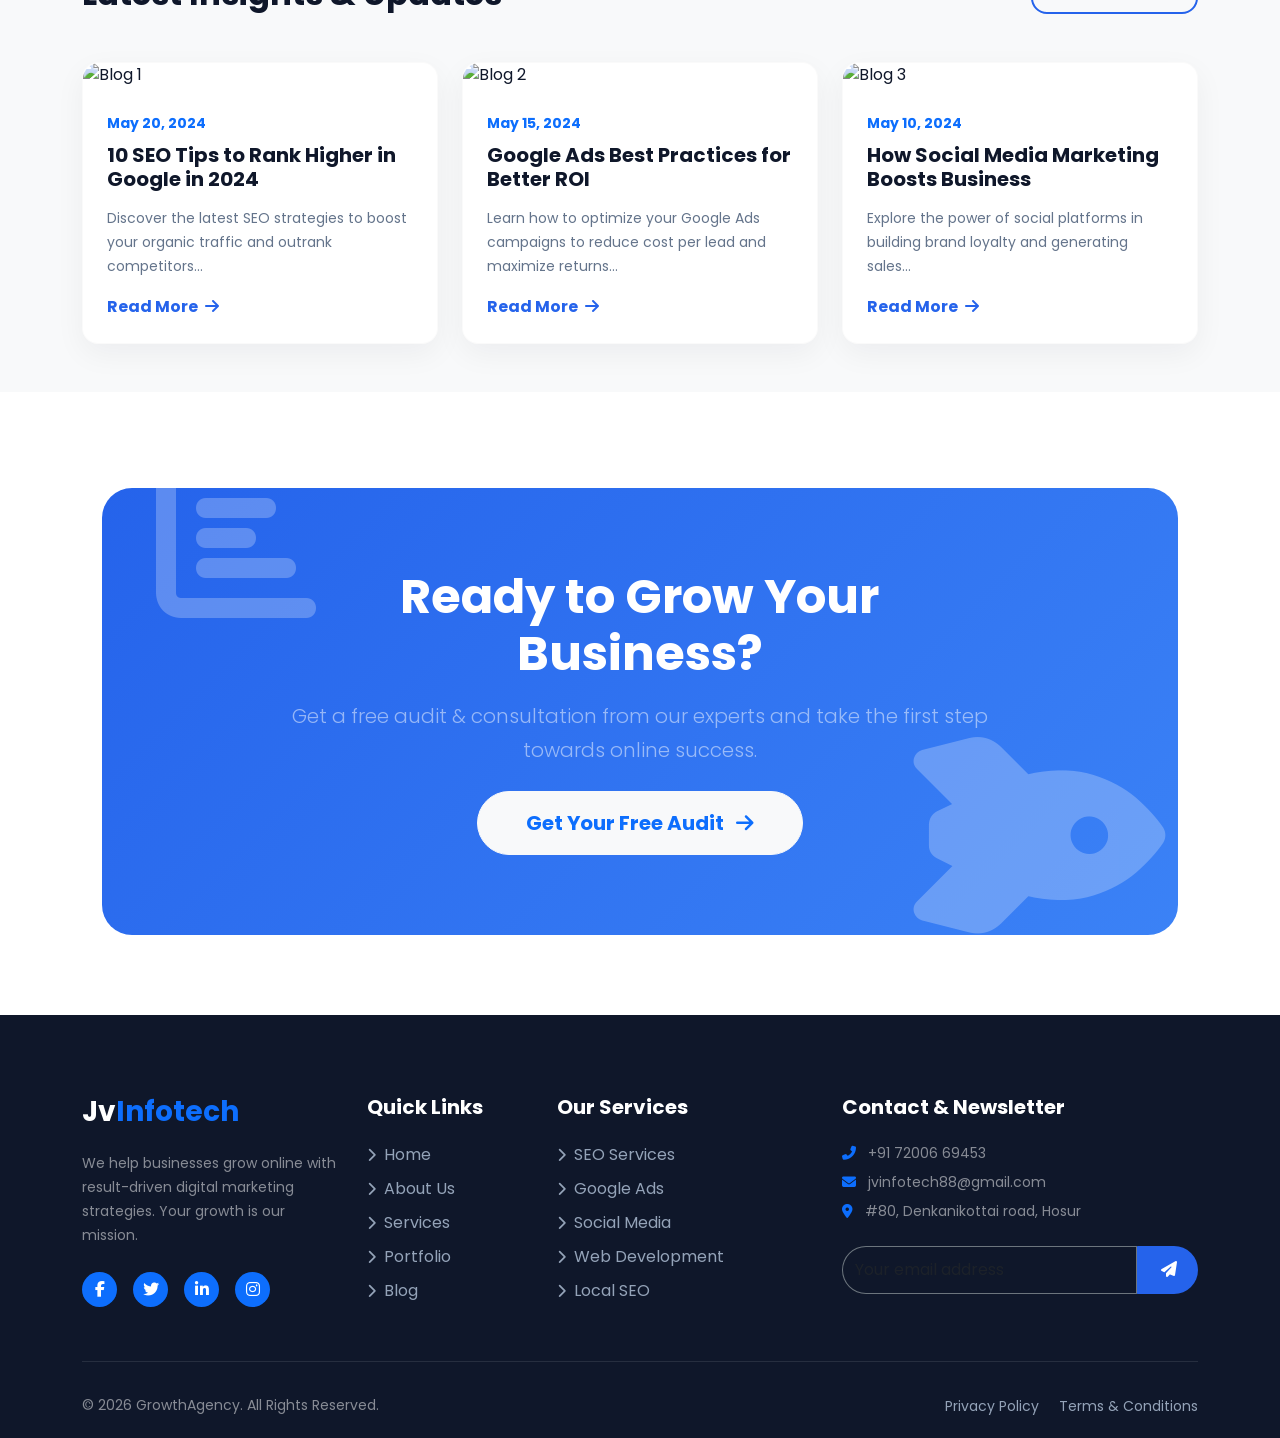
==== commit d6a50dc0: "jv infotech website" ====
--- a/index.html
+++ b/index.html
@@ -473,7 +473,7 @@
         <div class="container d-flex justify-content-between align-items-center">
             <div>
                 <a href="mailto:info@agency.com"><i class="fas fa-envelope me-2"></i>jvinfotech88@gmail.com</a>
-                <a href="tel:+1234567890"><i class="fas fa-phone-alt me-2"></i>+1 (234) 567-890</a>
+                <a href="tel:+918012887018"><i class="fas fa-phone-alt me-2"></i>+91 8012887018</a>
                 <span><i class="fas fa-clock me-2"></i>Mon - Sat: 9:00 AM - 6:00 PM</span>
             </div>
             <div>
@@ -488,20 +488,20 @@
     <!-- Sticky Navbar -->
     <nav class="navbar navbar-expand-lg sticky-top">
         <div class="container">
-            <a class="navbar-brand" href="#">Jv<span>Infotech</span></a>
+            <a class="navbar-brand" href="index.html">Jv<span>Infotech</span></a>
             <button class="navbar-toggler" type="button" data-bs-toggle="collapse" data-bs-target="#navbarNav">
                 <span class="navbar-toggler-icon"></span>
             </button>
             <div class="collapse navbar-collapse" id="navbarNav">
                 <ul class="navbar-nav mx-auto">
-                    <li class="nav-item"><a class="nav-link" href="#home">Home</a></li>
+                    <li class="nav-item"><a class="nav-link" href="index.html">Home</a></li>
                     <li class="nav-item"><a class="nav-link" href="About us.html">About Us</a></li>
                     <li class="nav-item"><a class="nav-link" href="services.html">Services</a></li>
-                    <li class="nav-item"><a class="nav-link" href="#portfolio">Portfolio</a></li>
-                    <li class="nav-item"><a class="nav-link" href="#blog">Blog</a></li>
-                    <li class="nav-item"><a class="nav-link" href="#contact">Contact</a></li>
+                    <li class="nav-item"><a class="nav-link" href="portfolio.html">Portfolio</a></li>
+                    <li class="nav-item"><a class="nav-link" href="blog.html">Blog</a></li>
+                    <li class="nav-item"><a class="nav-link" href="ContactUs.html">Contact</a></li>
                 </ul>
-                <a href="#cta" class="btn btn-primary shadow-sm">Get Free Audit</a>
+                <a href="ContactUs.html" class="btn btn-primary shadow-sm">Get Free Audit</a>
             </div>
         </div>
     </nav>
@@ -531,7 +531,7 @@
                     
                     <div class="d-flex gap-3">
                         <a href="#contact" class="btn btn-primary btn-lg">Get Free Strategy Call</a>
-                        <a href="#services" class="btn btn-outline btn-lg">Our Services</a>
+                        <a href="services.html" class="btn btn-outline btn-lg">Our Services</a>
                     </div>
                     
                     <div class="trust-badges d-flex flex-wrap gap-3">
